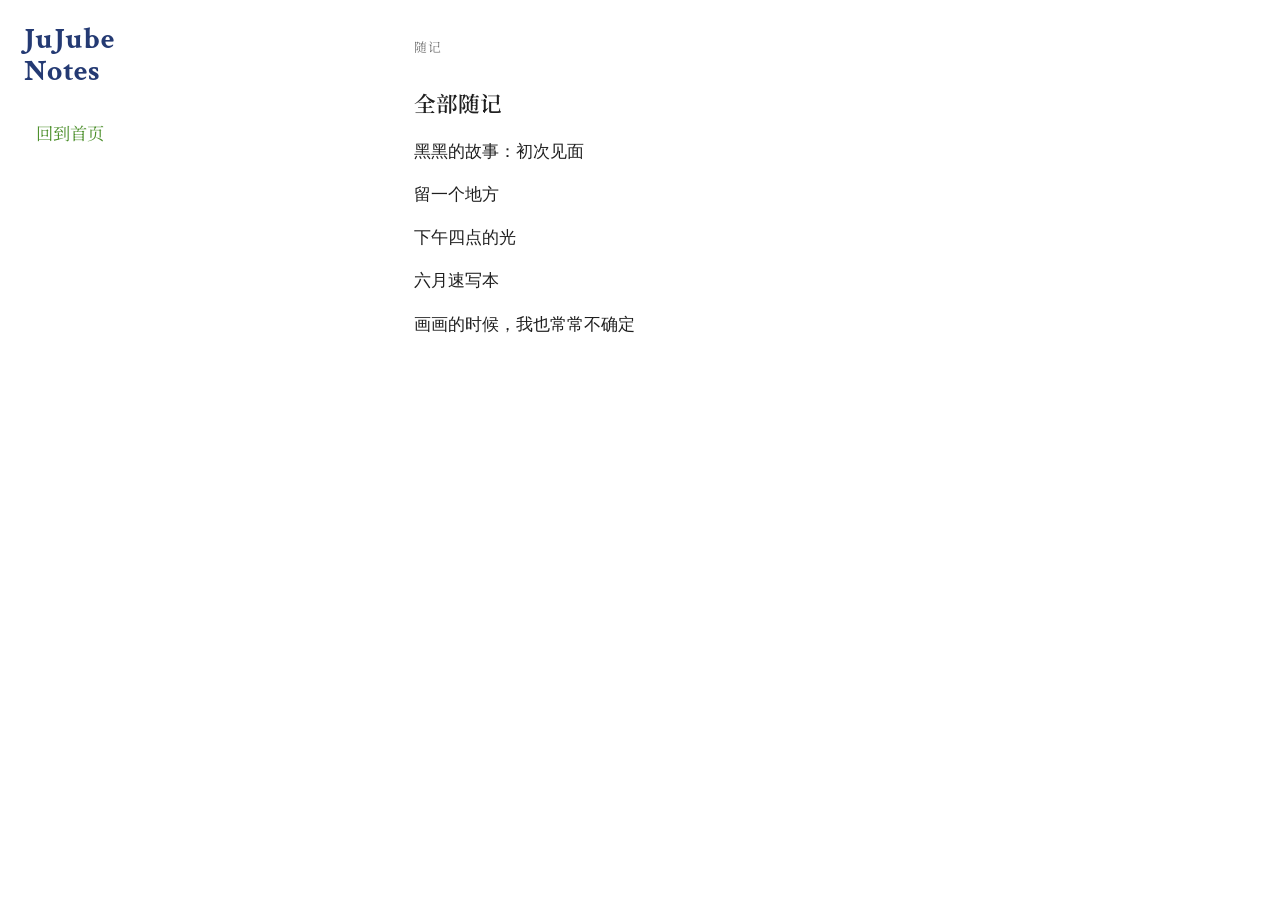
==== notes.html @ b9cbddb4 "Reorder nav and add notes page" ====
<!DOCTYPE html>
<html lang="zh-CN">
  <head>
    <meta charset="UTF-8" />
    <meta name="viewport" content="width=device-width, initial-scale=1.0" />
    <title>随记 | JuJube Notes</title>
    <meta
      name="description"
      content="JuJube Notes 里的全部随记。"
    />
    <link rel="preconnect" href="https://fonts.googleapis.com" />
    <link rel="preconnect" href="https://fonts.gstatic.com" crossorigin />
    <link
      href="https://fonts.googleapis.com/css2?family=Crimson+Text:wght@400;600&family=Noto+Serif+SC:wght@400;500;600&display=swap"
      rel="stylesheet"
    />
    <link rel="stylesheet" href="styles.css?v=20260802-notes-page" />
  </head>
  <body>
    <div class="layout">
      <aside class="sidebar">
        <div class="profile">
          <p class="site-mark">JuJube Notes</p>
        </div>
        <nav class="category-nav" aria-label="返回首页">
          <a href="index.html">回到首页</a>
        </nav>
      </aside>

      <main class="main-content post-page">
        <header class="page-header">
          <p class="page-kicker">随记</p>
        </header>

        <section class="post-group">
          <div class="group-heading group-heading-notes">
            <h2>全部随记</h2>
          </div>
          <div class="article-grid">
            <article class="article-card">
              <a href="posts/heihei-first-meeting.html" class="card-link">
                <h3>黑黑的故事：初次见面</h3>
              </a>
            </article>
            <article class="article-card">
              <a href="posts/a-place-to-keep.html" class="card-link">
                <h3>留一个地方</h3>
              </a>
            </article>
            <article class="article-card">
              <a href="posts/four-pm-light.html" class="card-link">
                <h3>下午四点的光</h3>
              </a>
            </article>
            <article class="article-card">
              <a href="posts/june-sketchbook.html" class="card-link">
                <h3>六月速写本</h3>
              </a>
            </article>
            <article class="article-card">
              <a href="posts/painting-uncertainty.html" class="card-link">
                <h3>画画的时候，我也常常不确定</h3>
              </a>
            </article>
          </div>
        </section>
      </main>
    </div>
  </body>
</html>
---- styles.css ----
:root {
  --bg: #ffffff;
  --paper: #ffffff;
  --ink: #1f1f1f;
  --muted: #767676;
  --line: #e9e9e9;
  --soft: #f8f8f8;
}

* {
  box-sizing: border-box;
}

html {
  scroll-behavior: smooth;
}

body {
  margin: 0;
  color: var(--ink);
  background: var(--bg);
  font-family: "Noto Serif SC", serif;
}

.layout {
  width: min(1400px, calc(100% - 48px));
  margin: 24px auto 80px;
  display: grid;
  grid-template-columns: 140px minmax(0, 1fr);
  gap: 28px;
}

.sidebar {
  position: sticky;
  top: 24px;
  align-self: start;
  padding-top: 0;
}

.page-kicker,
.post-meta,
.group-heading span,
.group-link {
  font-size: 0.8rem;
  letter-spacing: 0.04em;
  color: var(--muted);
}

.profile {
  margin-bottom: 30px;
}

.site-mark {
  margin: 0 0 14px;
  color: #243a73;
  font-family: "Crimson Text", serif;
  font-size: 1.9rem;
  line-height: 1.05;
  font-weight: 700;
  letter-spacing: 0.01em;
}

.sidebar h1,
.banner h2,
.article-card h3 {
  font-family: "Crimson Text", serif;
  font-weight: 600;
}

.sidebar h1 {
  margin: 0 0 24px;
  font-size: 1.08rem;
  line-height: 1.42;
  color: #4b4b4b;
  max-width: 12em;
}

.intro,
.panel p,
.page-note {
  color: var(--muted);
  line-height: 1.95;
}

.panel {
  margin-top: 24px;
}

.panel h2,
.group-heading h2 {
  margin: 0 0 12px;
  font-size: 1rem;
  font-weight: 500;
}

.category-nav {
  display: grid;
  gap: 10px;
}

.category-nav a,
.card-link {
  color: var(--ink);
  text-decoration: none;
}

.category-nav a {
  width: fit-content;
  color: #4c8f2b;
  font-size: 1.08rem;
  line-height: 1.3;
  padding: 4px 0 4px 10px;
  border-left: 2px solid transparent;
  transition: color 180ms ease, border-color 180ms ease, background-color 180ms ease, transform 180ms ease;
}

.category-nav a.is-active {
  color: #243a73;
  border-left-color: #243a73;
  background: linear-gradient(90deg, rgba(36, 58, 115, 0.1), rgba(36, 58, 115, 0));
  transform: translateX(2px);
}

.nav-star {
  color: #bdd0f1;
  font-size: 1.1rem;
  line-height: 1;
}

.about-panel {
  margin-top: 22px;
  padding-top: 18px;
  border-top: 1px solid var(--line);
}

.about-panel h2 {
  color: #4c8f2b;
}

.main-content {
  min-width: 0;
}

.banner {
  padding-bottom: 22px;
}

.banner h2 {
  margin: 4px 0 10px;
  font-size: 1.3rem;
  color: var(--muted);
}

.banner-art {
  position: relative;
  width: min(980px, 100%);
  aspect-ratio: 16 / 7.4;
  margin: 0 auto;
  padding: 24px;
  overflow: hidden;
  background: #fff;
  border: 1px solid var(--line);
}

.banner-art img {
  display: block;
  width: 100%;
  height: 100%;
  object-fit: contain;
  border: 0;
  background: #fff;
}

.banner-slide + .banner-slide {
  position: absolute;
  inset: 0;
}

.banner-slide {
  animation: banner-fade 8s ease-in-out infinite;
}

.banner-slide:nth-child(2) {
  opacity: 0;
  animation-delay: 4s;
}

@keyframes banner-fade {
  0%,
  42% {
    opacity: 1;
  }

  50%,
  92% {
    opacity: 0;
  }

  100% {
    opacity: 1;
  }
}

.banner code {
  font-family: inherit;
  font-size: 0.95em;
  color: var(--ink);
}

.post-group {
  padding-top: 18px;
  scroll-margin-top: 28vh;
  transition: background-color 220ms ease, box-shadow 220ms ease;
}

.main-content > .post-group {
  width: min(980px, 100%);
  margin-inline: auto;
}

.main-content > .post-group + .post-group {
  margin-top: 16px;
}

.post-group.is-targeted {
  background: linear-gradient(180deg, rgba(76, 143, 43, 0.08), rgba(76, 143, 43, 0));
  box-shadow: inset 0 1px 0 rgba(76, 143, 43, 0.18);
}

.post-page {
  width: 100%;
}

.post-page .page-header,
.post-page .post-group {
  width: min(620px, 100%);
  margin-inline: auto;
}

.post-page .group-heading {
  display: block;
  margin-bottom: 18px;
}

.post-page .group-heading h2 {
  font-size: 1.35rem;
  line-height: 1.45;
}

.group-heading {
  display: flex;
  justify-content: space-between;
  align-items: baseline;
  margin-bottom: 12px;
}

.group-heading h2 {
  margin: 0;
  font-size: 1.4rem;
  line-height: 1.25;
  font-weight: 600;
}

.group-heading span {
  color: var(--muted);
  font-size: 0.78rem;
  letter-spacing: 0.08em;
  text-transform: uppercase;
}

.group-link {
  text-decoration: none;
  text-transform: uppercase;
}

.group-link:hover,
.group-link:focus-visible {
  color: #243a73;
}

.group-heading-notes {
  display: flex;
  justify-content: space-between;
  align-items: baseline;
  margin-bottom: 16px;
  padding-bottom: 0;
  border-bottom: 0;
}

.group-heading-notes h2 {
  font-size: 1.4rem;
  line-height: 1.25;
  font-weight: 600;
}

.article-grid {
  display: grid;
  grid-template-columns: minmax(0, 1fr);
  gap: 10px;
  align-items: start;
}

.article-card {
  min-width: 0;
  border: 0;
}

.media-grid {
  display: grid;
  grid-template-columns: minmax(0, 1fr);
}

.media-card {
  min-height: 132px;
  padding: 18px 20px;
  border: 1px solid var(--line);
  background: linear-gradient(180deg, #fff, #fbfbfb);
}

.media-card-empty {
  display: flex;
  align-items: center;
}

.media-card-empty p {
  margin: 0;
  color: var(--muted);
  font-size: 0.95rem;
  line-height: 1.8;
}

.gallery-grid {
  display: grid;
  grid-template-columns: repeat(auto-fill, 120px);
  gap: 22px 18px;
  align-items: start;
}

.gallery-grid-wide {
  grid-template-columns: repeat(auto-fill, minmax(140px, 1fr));
  gap: 24px 20px;
}

.gallery-card {
  margin: 0;
}

.gallery-button {
  display: block;
  width: 100%;
  padding: 0;
  border: 0;
  background: transparent;
  cursor: zoom-in;
  font: inherit;
}

.gallery-button:focus-visible {
  outline: 2px solid #4c8f2b;
  outline-offset: 4px;
}

.gallery-button img,
.gallery-card img {
  display: block;
  width: 100%;
  aspect-ratio: 3 / 4;
  object-fit: contain;
  border: 1px solid #999;
  background: #fff;
  transition: transform 160ms ease, box-shadow 160ms ease;
}

.gallery-button:hover img {
  transform: translateY(-2px);
  box-shadow: 0 8px 18px rgba(0, 0, 0, 0.08);
}

.gallery-card figcaption {
  margin-top: 8px;
  color: var(--muted);
  font-size: 0.82rem;
  line-height: 1.5;
}

.card-link {
  display: block;
  padding: 4px 0;
}

.article-card h3 {
  margin: 0;
  font-size: 1.05rem;
  line-height: 1.5;
  font-weight: 500;
}

.post-body p {
  margin: 0;
  font-size: 1rem;
  line-height: 2.05;
  text-align: left;
}

.post-body p + p {
  margin-top: 1.45rem;
}

.post-image {
  margin: 34px auto;
  text-align: center;
}

.post-image img {
  display: block;
  max-width: min(390px, 100%);
  height: auto;
  margin: 0 auto;
}

.post-image figcaption {
  margin-top: 10px;
  color: var(--muted);
  font-size: 0.9rem;
}

.lightbox {
  position: fixed;
  inset: 0;
  z-index: 20;
  display: grid;
  place-items: center;
  padding: 28px;
  opacity: 0;
  pointer-events: none;
  transition: opacity 160ms ease;
}

.lightbox.is-open {
  opacity: 1;
  pointer-events: auto;
}

.lightbox-backdrop {
  position: absolute;
  inset: 0;
  border: 0;
  background: rgba(255, 255, 255, 0.86);
  cursor: zoom-out;
}

.lightbox-panel {
  position: relative;
  z-index: 1;
  width: min(920px, 100%);
  max-height: min(86vh, 900px);
  margin: 0;
  padding: 18px;
  background: #fff;
  border: 1px solid var(--line);
  box-shadow: 0 24px 60px rgba(0, 0, 0, 0.14);
}

.lightbox-layout {
  display: grid;
  grid-template-columns: minmax(0, 1.2fr) minmax(240px, 0.8fr);
  gap: 18px;
  align-items: start;
}

.lightbox-panel img {
  display: block;
  max-width: 100%;
  max-height: calc(86vh - 96px);
  margin: 0 auto;
  object-fit: contain;
}

.lightbox-panel figcaption {
  margin: 0;
  color: var(--muted);
  text-align: left;
}

.lightbox-title {
  display: block;
  margin-bottom: 10px;
  color: var(--ink);
  font-size: 1rem;
  line-height: 1.4;
  font-weight: 600;
}

.lightbox-description {
  margin: 0;
  font-size: 0.93rem;
  line-height: 1.8;
}

.lightbox-close {
  position: absolute;
  top: 8px;
  right: 10px;
  width: 32px;
  height: 32px;
  border: 0;
  background: rgba(255, 255, 255, 0.86);
  color: var(--ink);
  cursor: pointer;
  font: inherit;
  font-size: 1.4rem;
  line-height: 1;
}

@media (max-width: 980px) {
  .layout {
    grid-template-columns: 1fr;
    gap: 26px;
  }

  .sidebar {
    position: static;
    padding-top: 0;
  }

  .article-grid {
    grid-template-columns: repeat(2, minmax(0, 1fr));
  }

  .article-card-wide {
    grid-column: span 2;
  }

  .banner-art {
    padding: 18px;
  }
}

@media (max-width: 640px) {
  .layout {
    width: min(100% - 24px, 1400px);
    margin: 20px auto 48px;
  }

  .group-heading {
    grid-template-columns: 1fr;
    display: block;
  }

  .group-heading span {
    display: block;
    margin-top: 4px;
  }

  .group-heading-notes {
    margin-bottom: 14px;
    padding-bottom: 0;
    display: block;
  }

  .group-heading-notes h2 {
    font-size: 1.4rem;
  }

  .site-mark {
    font-size: 1.55rem;
  }

  .main-content > .post-group + .post-group {
    margin-top: 16px;
  }

  .sidebar h1 {
    max-width: none;
  }

  .article-grid {
    grid-template-columns: 1fr;
    gap: 10px;
  }

  .gallery-grid {
    grid-template-columns: repeat(auto-fill, minmax(96px, 1fr));
    gap: 18px 14px;
  }

  .banner-art {
    padding: 12px;
  }

  .lightbox-layout {
    grid-template-columns: 1fr;
    gap: 14px;
  }
}
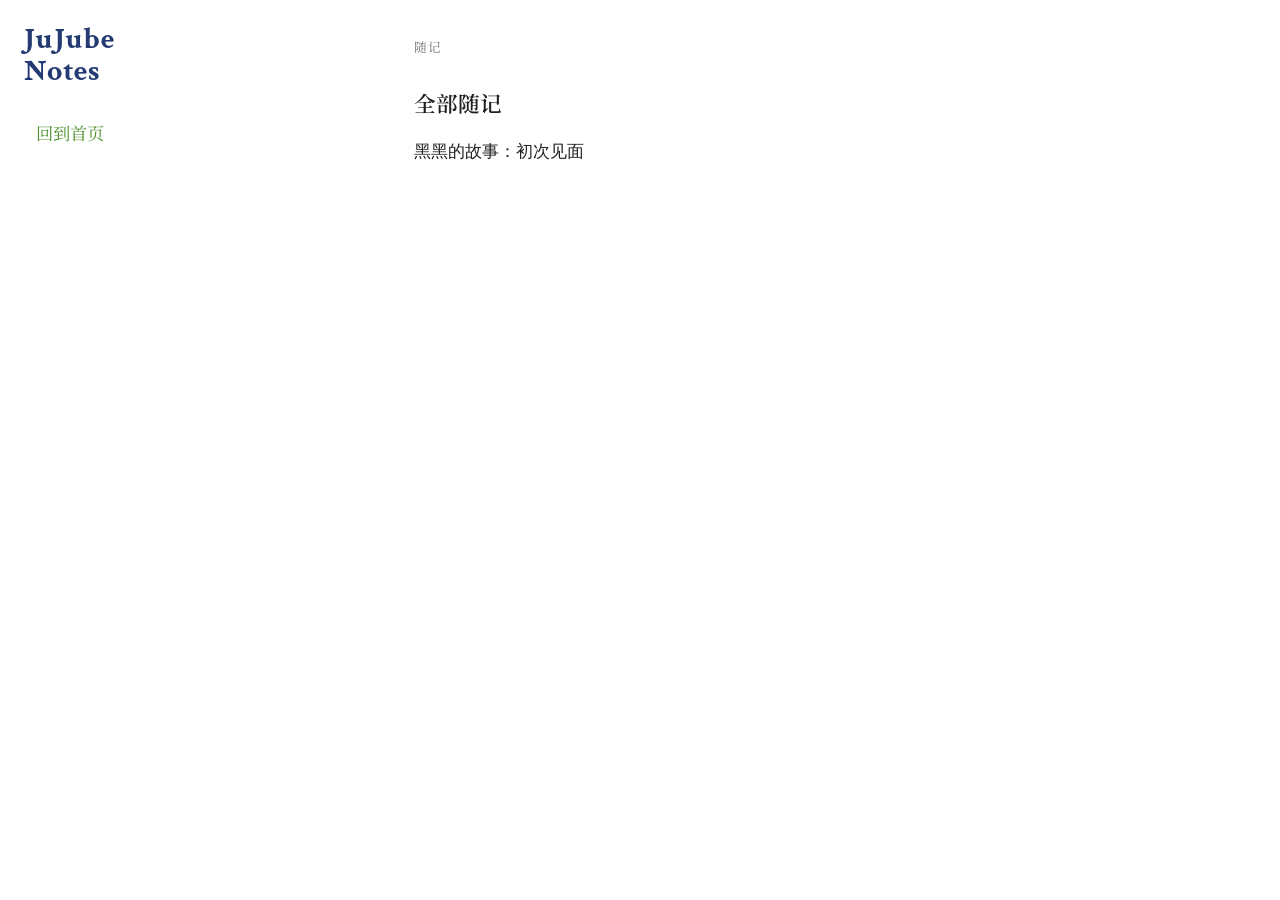
==== commit 73b025f8: "Update notes.html" ====
--- a/notes.html
+++ b/notes.html
@@ -14,7 +14,7 @@
       href="https://fonts.googleapis.com/css2?family=Crimson+Text:wght@400;600&family=Noto+Serif+SC:wght@400;500;600&display=swap"
       rel="stylesheet"
     />
-    <link rel="stylesheet" href="styles.css?v=20260802-notes-page" />
+    <link rel="stylesheet" href="styles.css?v=20260802-publish-tools" />
   </head>
   <body>
     <div class="layout">
@@ -37,31 +37,13 @@
             <h2>全部随记</h2>
           </div>
           <div class="article-grid">
+            <!-- notes:start -->
             <article class="article-card">
               <a href="posts/heihei-first-meeting.html" class="card-link">
                 <h3>黑黑的故事：初次见面</h3>
               </a>
             </article>
-            <article class="article-card">
-              <a href="posts/a-place-to-keep.html" class="card-link">
-                <h3>留一个地方</h3>
-              </a>
-            </article>
-            <article class="article-card">
-              <a href="posts/four-pm-light.html" class="card-link">
-                <h3>下午四点的光</h3>
-              </a>
-            </article>
-            <article class="article-card">
-              <a href="posts/june-sketchbook.html" class="card-link">
-                <h3>六月速写本</h3>
-              </a>
-            </article>
-            <article class="article-card">
-              <a href="posts/painting-uncertainty.html" class="card-link">
-                <h3>画画的时候，我也常常不确定</h3>
-              </a>
-            </article>
+            <!-- notes:end -->
           </div>
         </section>
       </main>
